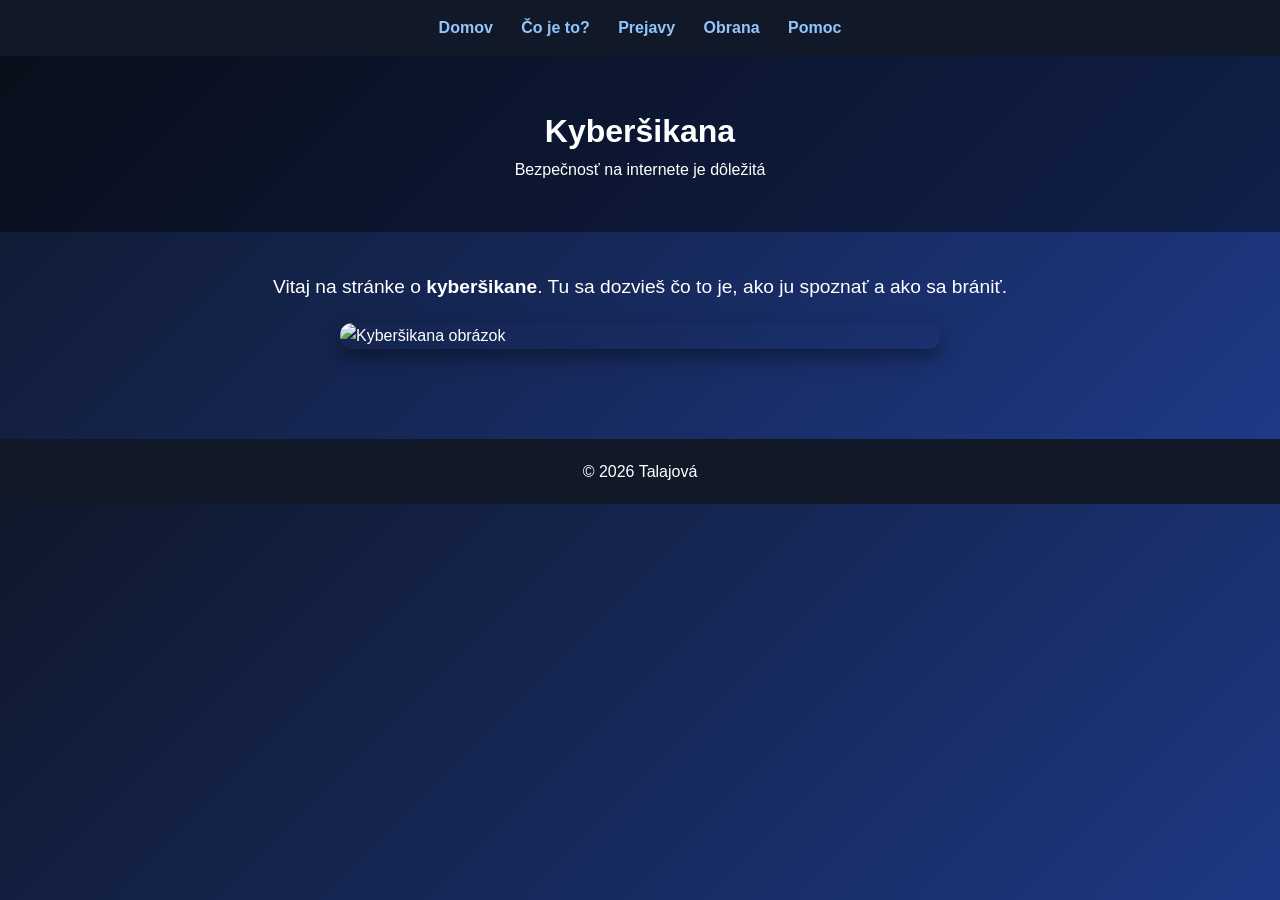
==== index.html @ 193df183 "Add files via upload" ====
<!DOCTYPE html>
<html lang="sk">
<head>
    <meta charset="UTF-8">
    <title>Kyberšikana</title>
    <link rel="stylesheet" href="style.css">
</head>
<body>

<nav>
    <a href="index.html">Domov</a>
    <a href="coje.html">Čo je to?</a>
    <a href="prejavy.html">Prejavy</a>
    <a href="obrana.html">Obrana</a>
    <a href="pomoc.html">Pomoc</a>
</nav>

<header>
    <h1>Kyberšikana</h1>
    <p>Bezpečnosť na internete je dôležitá</p>
</header>

<section>
    <div class="page">
        <p style="text-align: center; font-size: larger";>
            Vitaj na stránke o <strong>kyberšikane</strong>. Tu sa dozvieš čo to je,
            ako ju spoznať a ako sa brániť.
        </p>
         <img src="Obrazky/sikana-cyber.png" alt="Kyberšikana obrázok" class="img">
    </div>
</section>

<footer>
    &copy; 2026 Talajová
</footer>
<script src="script.java"></script>
</body>
</html>
---- style.css ----
* {
    margin: 0;
    padding: 0;
    box-sizing: border-box;
    font-family: 'Gill Sans', 'Gill Sans MT', Calibri, 'Trebuchet MS', sans-serif;

}

body {
    background: linear-gradient(135deg, #0f172a, #1e3a8a);
    color: white;
    line-height: 1.6;
      display: flex;
  flex-direction: column;

}

nav {
    background: #111827;
    padding: 15px;
    text-align: center;
}

nav a {
    color: #93c5fd;
    text-decoration: none;
    margin: 0 12px;
    font-weight: bold;
}

nav a:hover {
    color: white;
}

header {
    text-align: center;
    padding: 50px 20px;
    background: rgba(0,0,0,0.4);
}

section {
    max-width: 900px;
    margin: auto;
    padding: 40px 20px;
}

.card {
    background: rgba(255,255,255,0.08);
    padding: 20px;
    border-radius: 12px;
    margin-top: 15px;
}

.warning {
    background: #dc2626;
    padding: 15px;
    border-radius: 10px;
    margin-top: 15px;
    text-align: center;
}

button {
    margin-top: 15px;
    padding: 10px 15px;
    border: none;
    border-radius: 8px;
    background: #2563eb;
    color: white;
    cursor: pointer;
}

button:hover {
    background: #1d4ed8;
}

footer {
    text-align: center;
    padding: 20px;
    background: #111827;
    margin-top: 30px;
}
.img {
    width: 100%;
    max-width: 600px;
    display: block;
    margin: 20px auto;
    border-radius: 12px;
    box-shadow: 0 8px 20px rgba(0,0,0,0.4);
}

body {
    overflow-x: hidden;
}

/* vstup stránky */
.page {
    transform: translateX(40px);
    opacity: 0;
    transition: all 0.4s ease;
}

.page.active {
    transform: translateX(0);
    opacity: 1;
}

.page.exit {
    transform: translateX(-40px);
    opacity: 0;
}


a {
  color: white;
  font-weight: bold;
}
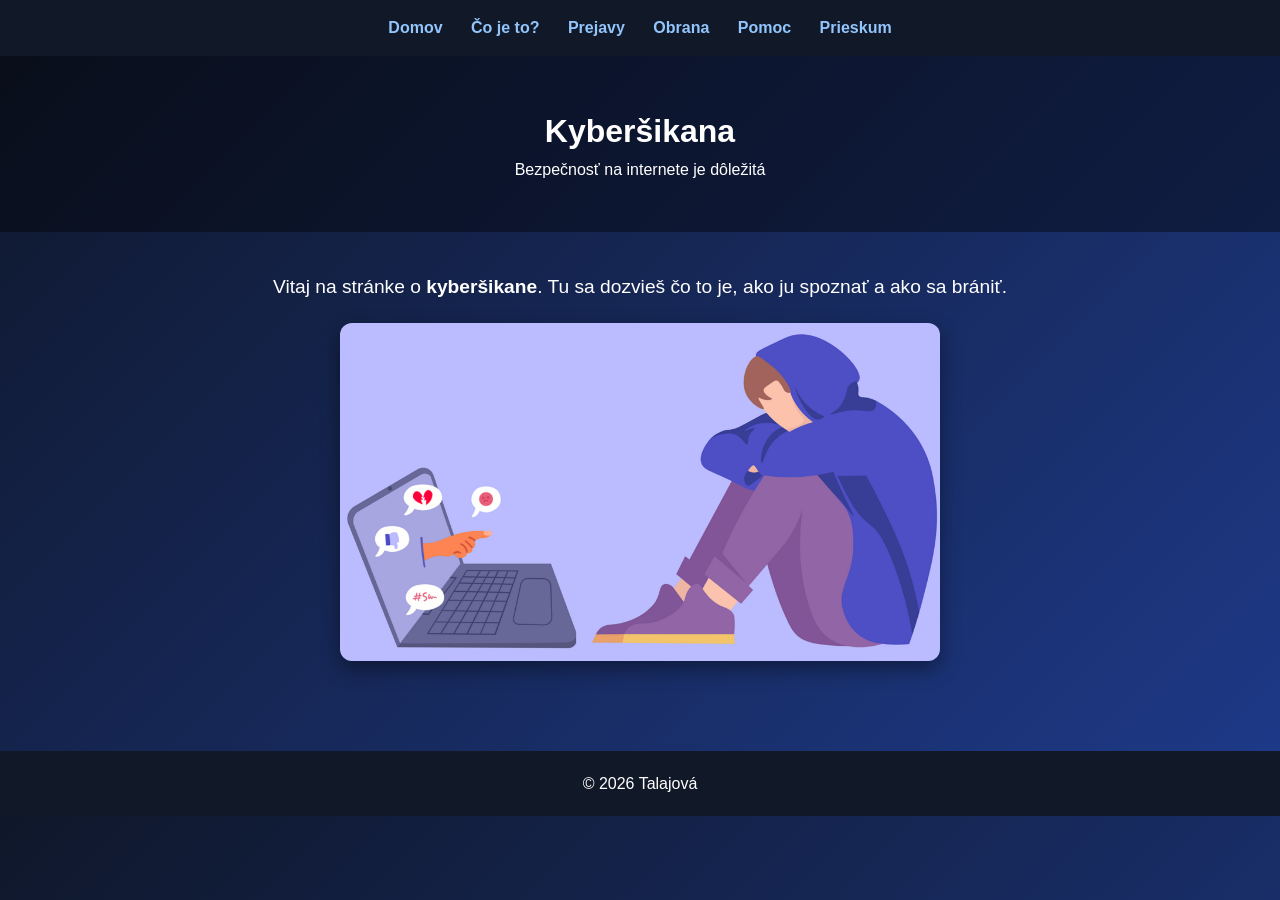
==== commit becbcddd: "Update index.html" ====
--- a/index.html
+++ b/index.html
@@ -13,6 +13,7 @@
     <a href="prejavy.html">Prejavy</a>
     <a href="obrana.html">Obrana</a>
     <a href="pomoc.html">Pomoc</a>
+    <a href="prieskum.html">Prieskum</a>
 </nav>
 
 <header>
@@ -35,4 +36,4 @@
 </footer>
 <script src="script.java"></script>
 </body>
-</html>+</html>
